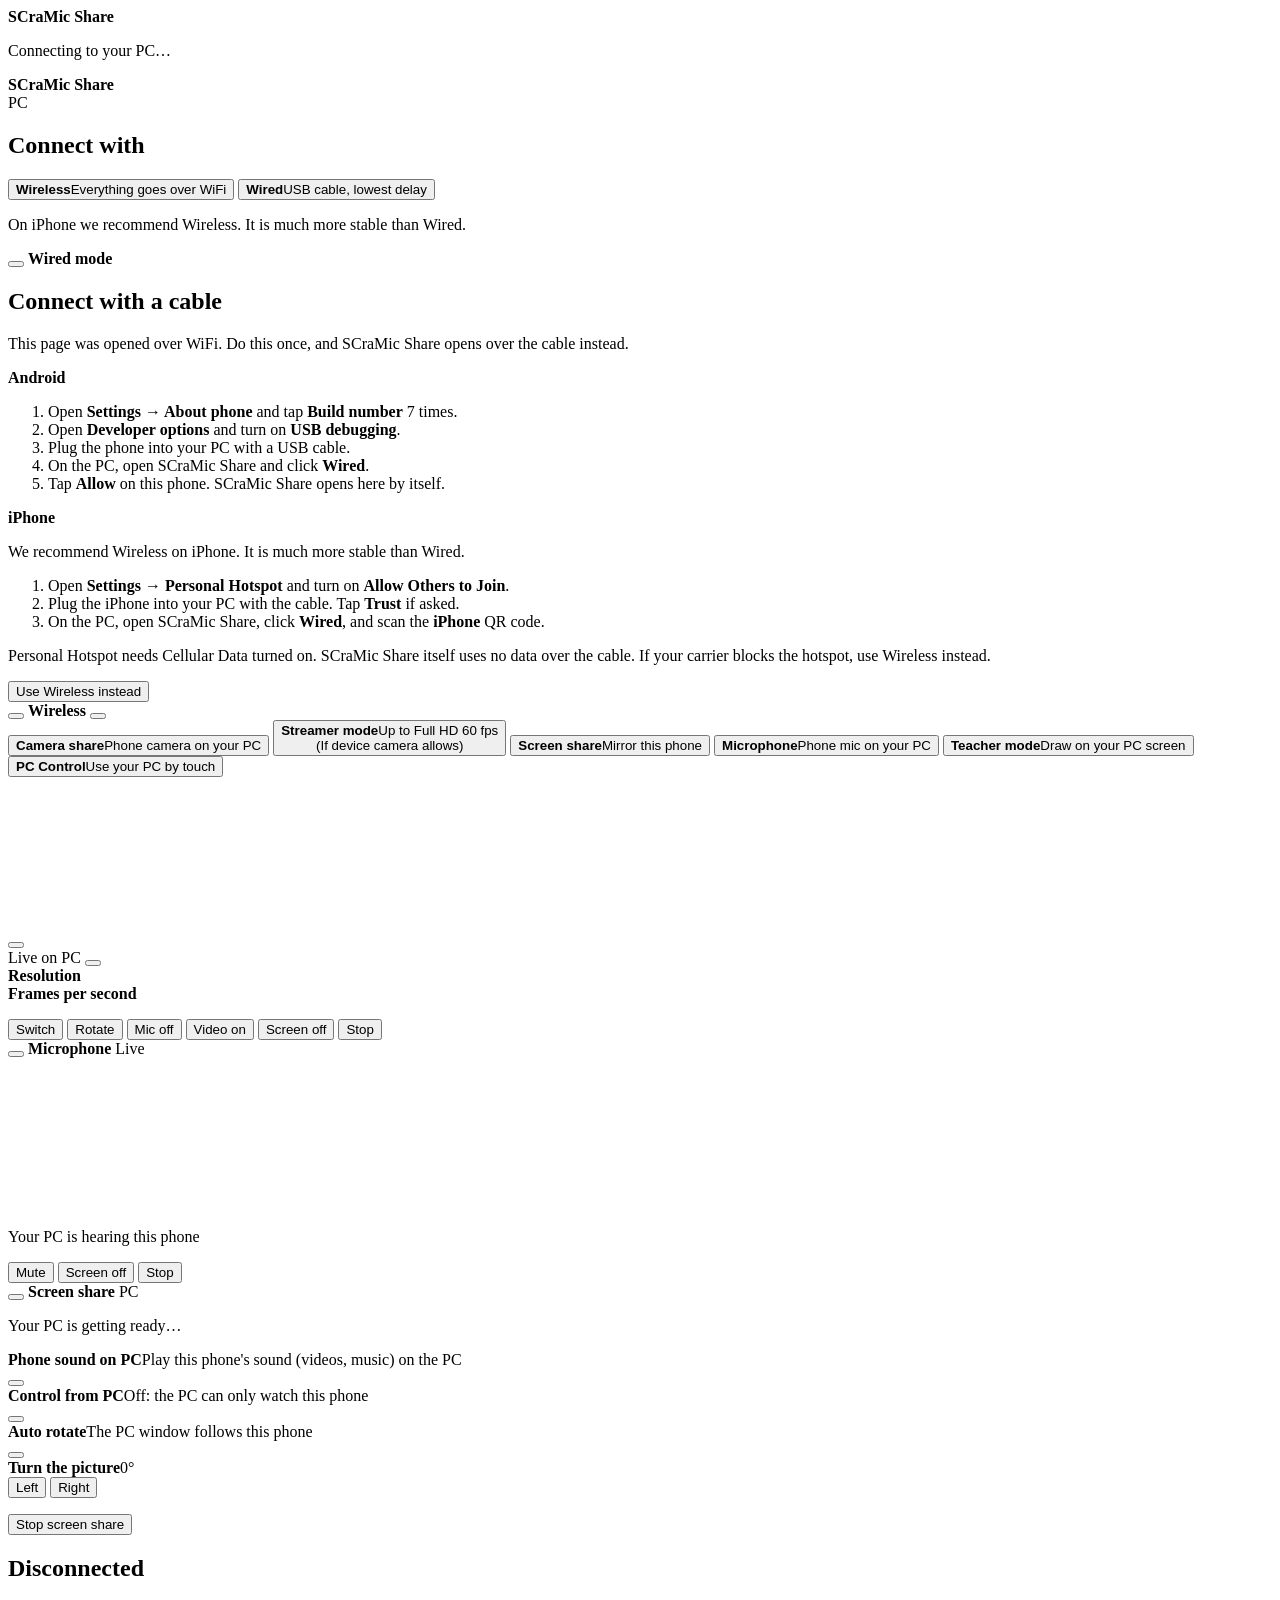
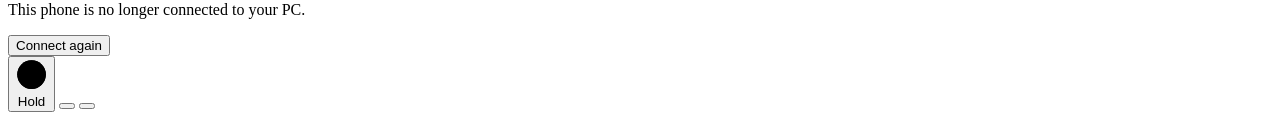
==== web/phone/index.html @ 1915f22c "SCraMic Share 1.0.0 Use your phone as a PC webcam, microphone, screen share, whiteboard and remote c" ====
<!doctype html>
<html lang="en">
<head>
<meta charset="utf-8">
<meta name="viewport" content="width=device-width, initial-scale=1, maximum-scale=1, user-scalable=no, viewport-fit=cover">
<meta name="theme-color" content="#191919">
<meta name="apple-mobile-web-app-capable" content="yes">
<meta name="mobile-web-app-capable" content="yes">
<meta name="apple-mobile-web-app-status-bar-style" content="black-translucent">
<title>SCraMic Share</title>
<link rel="icon" href="/assets/logo.svg">
<link rel="apple-touch-icon" href="/assets/logo.svg">
<link rel="stylesheet" href="/assets/base.css">
<link rel="stylesheet" href="/static/phone.css">
</head>
<body>

<!-- connecting / waiting for PC -->
<section id="sConnect" class="screen center">
  <div class="brand big"><img src="/assets/logo.svg" alt=""><b>SCraMic <span>Share</span></b></div>
  <p class="status"><span class="dot wait"></span><span id="connectText">Connecting to your PC…</span></p>
</section>

<!-- wired / wireless -->
<section id="sChoose" class="screen hidden">
  <header class="bar">
    <div class="brand"><img src="/assets/logo.svg" alt=""><b>SCraMic <span>Share</span></b></div>
    <span class="live-tag"><span class="dot live"></span>PC</span>
  </header>
  <div class="body">
    <h1>Connect with</h1>
    <button class="card" id="pickWireless">
      <span class="card-ic"><i data-ic="wifi"></i></span>
      <span class="card-t"><b>Wireless</b><span>Everything goes over WiFi</span></span>
    </button>
    <button class="card" id="pickWired">
      <span class="card-ic"><i data-ic="wire"></i></span>
      <span class="card-t"><b>Wired</b><span>USB cable, lowest delay</span></span>
    </button>
    <p class="note-small hidden" id="iosWiredNote">On iPhone we recommend Wireless. It is much more stable than Wired.</p>
  </div>
</section>

<!-- wired placeholder -->
<section id="sWired" class="screen hidden">
  <header class="bar">
    <button class="iconbtn" data-go="sChoose"><i data-ic="back"></i></button>
    <b class="bar-title">Wired mode</b><span style="width:44px"></span>
  </header>
  <div class="body">
    <h2 class="steps-title">Connect with a cable</h2>
    <p class="muted">This page was opened over WiFi. Do this once, and SCraMic Share opens over the cable instead.</p>
    <div id="wiredSteps">
      <div class="steps-card" id="stepsAndroid">
        <b>Android</b>
        <ol>
          <li>Open <b>Settings → About phone</b> and tap <b>Build number</b> 7 times.</li>
          <li>Open <b>Developer options</b> and turn on <b>USB debugging</b>.</li>
          <li>Plug the phone into your PC with a USB cable.</li>
          <li>On the PC, open SCraMic Share and click <b>Wired</b>.</li>
          <li>Tap <b>Allow</b> on this phone. SCraMic Share opens here by itself.</li>
        </ol>
      </div>
      <div class="steps-card" id="stepsIphone">
        <b>iPhone</b>
        <p class="note">We recommend Wireless on iPhone. It is much more stable than Wired.</p>
        <ol>
          <li>Open <b>Settings → Personal Hotspot</b> and turn on <b>Allow Others to Join</b>.</li>
          <li>Plug the iPhone into your PC with the cable. Tap <b>Trust</b> if asked.</li>
          <li>On the PC, open SCraMic Share, click <b>Wired</b>, and scan the <b>iPhone</b> QR code.</li>
        </ol>
        <p class="note">Personal Hotspot needs Cellular Data turned on. SCraMic Share itself uses no data over the cable. If your carrier blocks the hotspot, use Wireless instead.</p>
      </div>
    </div>
    <button class="btn primary wide" id="wiredToWireless"><i data-ic="wifi"></i>Use Wireless instead</button>
  </div>
</section>

<!-- feature menu -->
<section id="sMenu" class="screen hidden">
  <header class="bar">
    <button class="iconbtn" data-go="sChoose"><i data-ic="back"></i></button>
    <b class="bar-title" id="menuTitle">Wireless</b>
    <button class="iconbtn danger" id="disconnectAll" title="Disconnect"><i data-ic="power"></i></button>
  </header>
  <div class="body">
    <div class="grid">
      <button class="tile" data-f="camera"><span class="card-ic"><i data-ic="camera"></i></span><b>Camera share</b><span>Phone camera on your PC</span></button>
      <button class="tile" data-f="streamer"><span class="card-ic"><i data-ic="streamer"></i></span><b>Streamer mode</b><span>Up to Full HD 60 fps<br>(If device camera allows)</span></button>
      <button class="tile" data-f="screen"><span class="card-ic"><i data-ic="screen"></i></span><b>Screen share</b><span>Mirror this phone</span></button>
      <button class="tile" data-f="mic"><span class="card-ic"><i data-ic="mic"></i></span><b>Microphone</b><span>Phone mic on your PC</span></button>
      <button class="tile" data-f="teacher"><span class="card-ic"><i data-ic="teacher"></i></span><b>Teacher mode</b><span>Draw on your PC screen</span></button>
      <button class="tile" data-f="control"><span class="card-ic"><i data-ic="pcControl"></i></span><b>PC Control</b><span>Use your PC by touch</span></button>
    </div>
  </div>
</section>

<!-- camera -->
<section id="sCamera" class="screen hidden cam">
  <div class="preview" id="preview"><video id="camVideo" autoplay playsinline muted></video></div>
  <button class="iconbtn cam-back" id="camBack" aria-label="Back"><i data-ic="back"></i></button>
  <div class="cam-top">
    <span class="live-tag"><span class="dot live"></span>Live on PC</span>
    <button class="live-tag hidden" id="camQual"></button>
  </div>
  <div class="q-sheet hidden" id="qSheet">
    <b>Resolution</b><div class="q-chips" id="qRes"></div>
    <b>Frames per second</b><div class="q-chips" id="qFps"></div>
    <p class="note-small" id="qNote"></p>
  </div>
  <div class="cam-bar">
    <button class="round" id="camSwitch"><i data-ic="switchCam"></i><span>Switch</span></button>
    <button class="round" id="camRotate"><i data-ic="rotate"></i><span>Rotate</span></button>
    <button class="round" id="camMic"><i data-ic="micOff"></i><span>Mic off</span></button>
    <button class="round on hidden" id="camVideoOn"><i data-ic="videoOff"></i><span>Video on</span></button>
    <button class="round" id="camDark"><i data-ic="moon"></i><span>Screen off</span></button>
    <button class="round stop" id="camStop"><i data-ic="power"></i><span>Stop</span></button>
  </div>
</section>

<!-- microphone -->
<section id="sMic" class="screen hidden">
  <header class="bar">
    <button class="iconbtn" id="micBack" aria-label="Back"><i data-ic="back"></i></button>
    <b class="bar-title">Microphone</b>
    <span class="live-tag"><span class="dot live"></span>Live</span>
  </header>
  <div class="mic-stage"><canvas id="micBubble"></canvas></div>
  <p class="muted center-text" id="micHint">Your PC is hearing this phone</p>
  <div class="mic-bar">
    <button class="round big" id="micMute"><i data-ic="mic"></i><span>Mute</span></button>
    <button class="round big" id="micDark"><i data-ic="moon"></i><span>Screen off</span></button>
    <button class="round big stop" id="micStop"><i data-ic="power"></i><span>Stop</span></button>
  </div>
</section>

<!-- screen share: the phone's own mirroring, the PC is the receiver -->
<section id="sScreen" class="screen hidden">
  <header class="bar">
    <button class="iconbtn" id="scrBack" aria-label="Back"><i data-ic="back"></i></button>
    <b class="bar-title">Screen share</b>
    <span class="live-tag"><span class="dot live"></span>PC</span>
  </header>
  <div class="body">
    <p class="status-line"><span class="dot wait" id="scrDot"></span><span id="scrState">Your PC is getting ready…</span></p>
    <div class="steps-card" id="scrSteps"></div>
    <div class="toggle-row">
      <div><b>Phone sound on PC</b><span>Play this phone's sound (videos, music) on the PC</span></div>
      <button class="switch on" id="scrAudio" aria-label="Phone sound on PC"><i></i></button>
    </div>
    <div class="toggle-row hidden" id="scrControlRow">
      <div><b>Control from PC</b><span>Off: the PC can only watch this phone</span></div>
      <button class="switch on" id="scrControl" aria-label="Control from PC"><i></i></button>
    </div>
    <div class="toggle-row hidden" id="scrRotAutoRow">
      <div><b>Auto rotate</b><span>The PC window follows this phone</span></div>
      <button class="switch" id="scrRotAuto" aria-label="Auto rotate"><i></i></button>
    </div>
    <div class="toggle-row hidden" id="scrRotRow">
      <div><b>Turn the picture</b><span id="scrRotNow">0°</span></div>
      <button class="btn small" id="scrRotLeft">Left</button>
      <button class="btn small" id="scrRotRight">Right</button>
    </div>
    <p class="note-small" id="scrNote"></p>
    <button class="btn danger wide" id="scrStop"><i data-ic="power"></i>Stop screen share</button>
  </div>
</section>

<!-- disconnected -->
<section id="sGone" class="screen center hidden">
  <span class="card-ic big"><i data-ic="power"></i></span>
  <h2 id="goneTitle">Disconnected</h2>
  <p class="muted" id="goneText">This phone is no longer connected to your PC.</p>
  <button class="btn primary wide" id="reconnect">Connect again</button>
</section>

<!-- black "screen off" cover -->
<div id="dark" class="hidden">
  <button id="wake" aria-label="Hold to turn the screen on">
    <svg viewBox="0 0 100 100"><circle cx="50" cy="50" r="46" class="track"/><circle cx="50" cy="50" r="46" class="ring" id="wakeRing"/></svg>
    <span>Hold</span>
  </button>
  <button class="round big hidden" id="darkMute"></button>
  <button class="round big hidden" id="darkVideo"></button>
</div>

<div class="toast" id="toast"></div>

<script src="/assets/icons.js"></script>
<script src="/assets/bubble.js"></script>
<script src="/static/wiredmedia.js"></script>
<script src="/static/phone.js"></script>
</body>
</html>
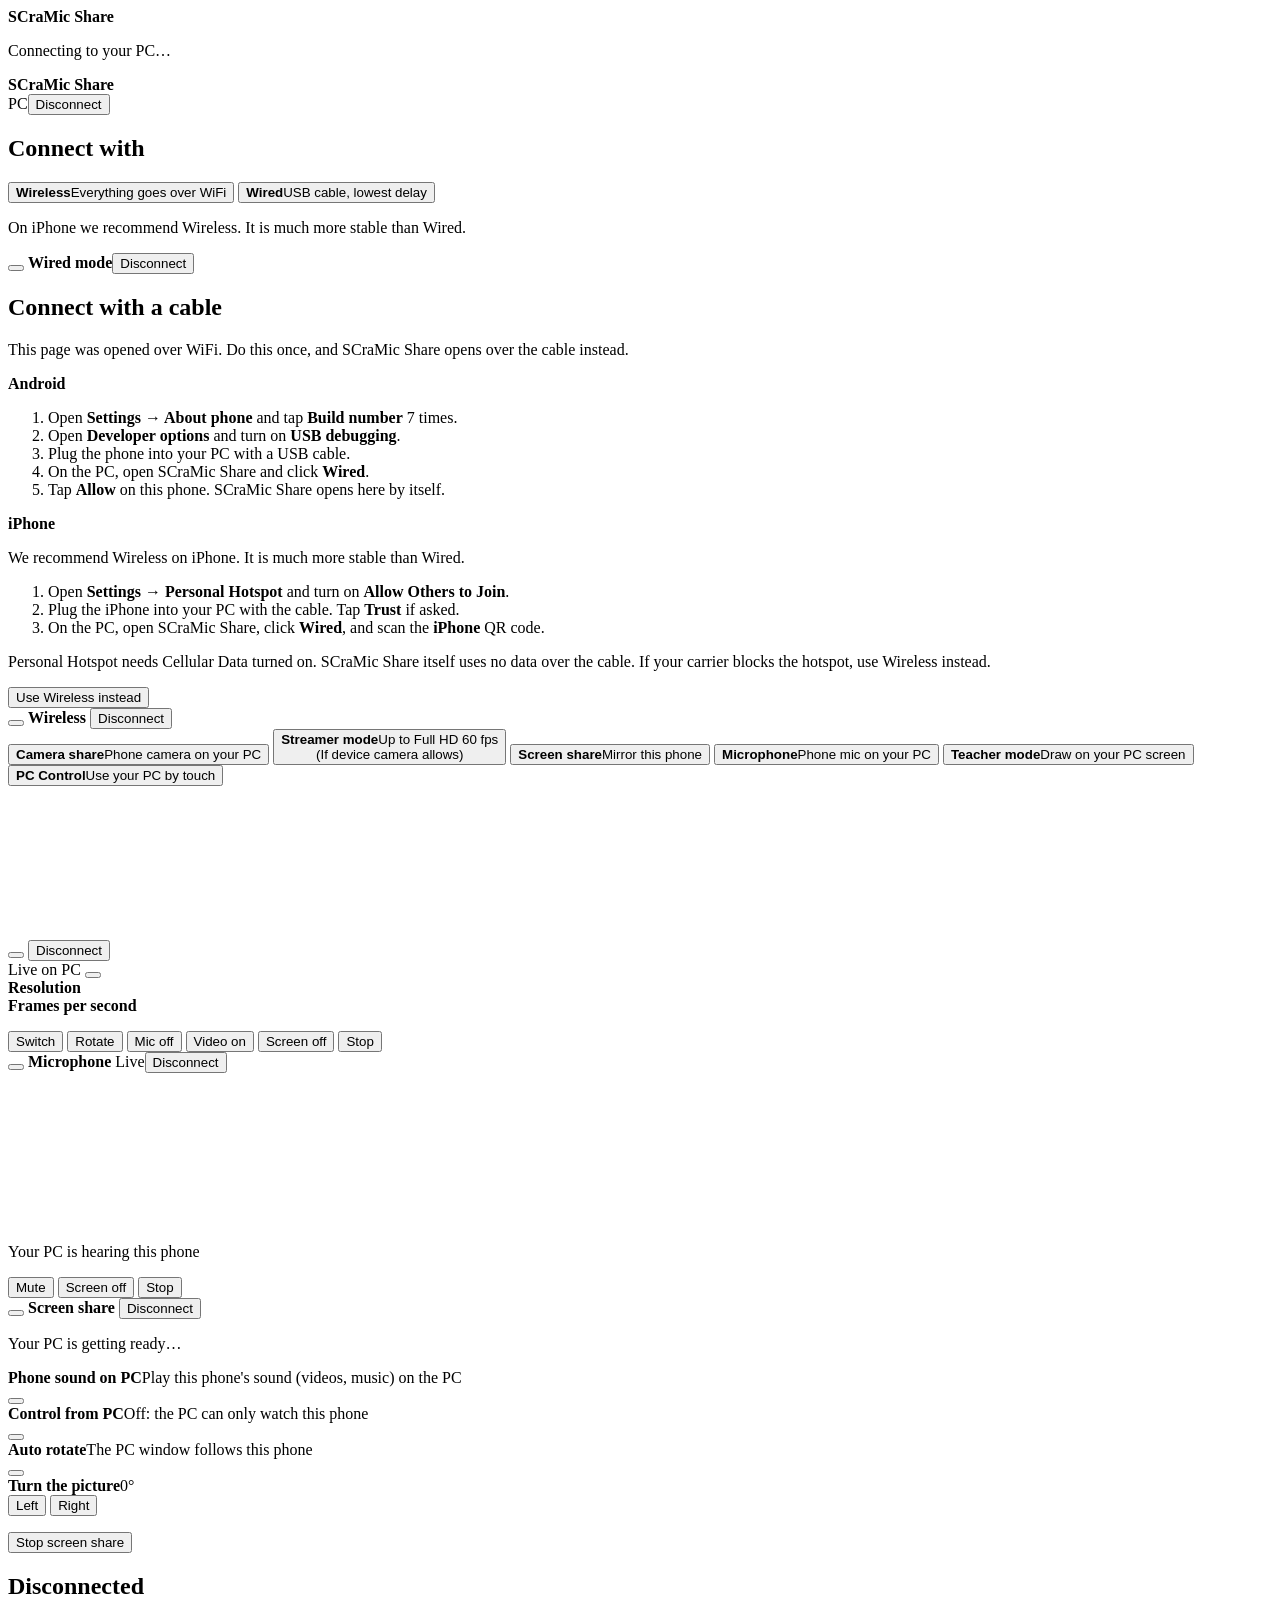
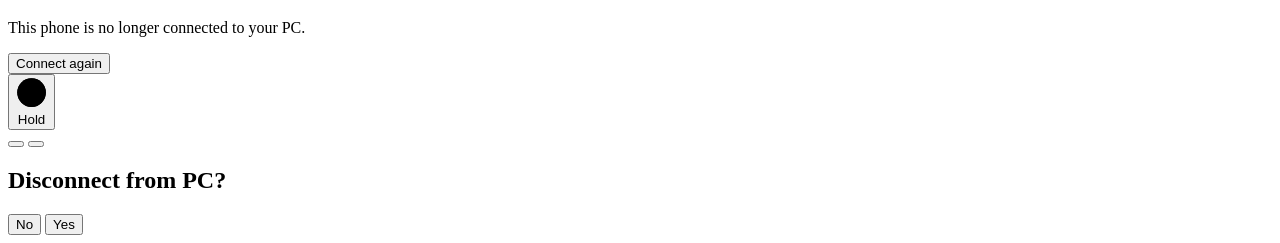
==== commit c439d153: "SCraMic Share 1.2.1 - Record the camera to the PC, using the graphics card's H.264 when it has it - " ====
--- a/web/phone/index.html
+++ b/web/phone/index.html
@@ -25,7 +25,7 @@
 <section id="sChoose" class="screen hidden">
   <header class="bar">
     <div class="brand"><img src="/assets/logo.svg" alt=""><b>SCraMic <span>Share</span></b></div>
-    <span class="live-tag"><span class="dot live"></span>PC</span>
+    <span class="bar-end"><span class="live-tag"><span class="dot live"></span>PC</span><button class="disc" data-disc>Disconnect</button></span>
   </header>
   <div class="body">
     <h1>Connect with</h1>
@@ -45,7 +45,7 @@
 <section id="sWired" class="screen hidden">
   <header class="bar">
     <button class="iconbtn" data-go="sChoose"><i data-ic="back"></i></button>
-    <b class="bar-title">Wired mode</b><span style="width:44px"></span>
+    <b class="bar-title">Wired mode</b><button class="disc" data-disc>Disconnect</button>
   </header>
   <div class="body">
     <h2 class="steps-title">Connect with a cable</h2>
@@ -79,9 +79,9 @@
 <!-- feature menu -->
 <section id="sMenu" class="screen hidden">
   <header class="bar">
-    <button class="iconbtn" data-go="sChoose"><i data-ic="back"></i></button>
+    <button class="iconbtn" id="menuBack" aria-label="Back"><i data-ic="back"></i></button>
     <b class="bar-title" id="menuTitle">Wireless</b>
-    <button class="iconbtn danger" id="disconnectAll" title="Disconnect"><i data-ic="power"></i></button>
+    <button class="disc" data-disc>Disconnect</button>
   </header>
   <div class="body">
     <div class="grid">
@@ -99,6 +99,7 @@
 <section id="sCamera" class="screen hidden cam">
   <div class="preview" id="preview"><video id="camVideo" autoplay playsinline muted></video></div>
   <button class="iconbtn cam-back" id="camBack" aria-label="Back"><i data-ic="back"></i></button>
+  <button class="disc cam-disc" data-disc>Disconnect</button>
   <div class="cam-top">
     <span class="live-tag"><span class="dot live"></span>Live on PC</span>
     <button class="live-tag hidden" id="camQual"></button>
@@ -123,7 +124,7 @@
   <header class="bar">
     <button class="iconbtn" id="micBack" aria-label="Back"><i data-ic="back"></i></button>
     <b class="bar-title">Microphone</b>
-    <span class="live-tag"><span class="dot live"></span>Live</span>
+    <span class="bar-end"><span class="live-tag"><span class="dot live"></span>Live</span><button class="disc" data-disc>Disconnect</button></span>
   </header>
   <div class="mic-stage"><canvas id="micBubble"></canvas></div>
   <p class="muted center-text" id="micHint">Your PC is hearing this phone</p>
@@ -139,7 +140,7 @@
   <header class="bar">
     <button class="iconbtn" id="scrBack" aria-label="Back"><i data-ic="back"></i></button>
     <b class="bar-title">Screen share</b>
-    <span class="live-tag"><span class="dot live"></span>PC</span>
+    <button class="disc" data-disc>Disconnect</button>
   </header>
   <div class="body">
     <p class="status-line"><span class="dot wait" id="scrDot"></span><span id="scrState">Your PC is getting ready…</span></p>
@@ -180,8 +181,22 @@
     <svg viewBox="0 0 100 100"><circle cx="50" cy="50" r="46" class="track"/><circle cx="50" cy="50" r="46" class="ring" id="wakeRing"/></svg>
     <span>Hold</span>
   </button>
-  <button class="round big hidden" id="darkMute"></button>
-  <button class="round big hidden" id="darkVideo"></button>
+  <div class="dark-actions">
+    <button class="round big hidden" id="darkMute"></button>
+    <button class="round big hidden" id="darkVideo"></button>
+  </div>
+</div>
+
+<!-- are you sure? -->
+<div id="discAsk" class="hidden">
+  <div class="ask-card">
+    <h2>Disconnect from PC?</h2>
+    <p class="muted" id="askText"></p>
+    <div class="ask-row">
+      <button class="btn" id="askNo">No</button>
+      <button class="btn danger" id="askYes">Yes</button>
+    </div>
+  </div>
 </div>
 
 <div class="toast" id="toast"></div>
